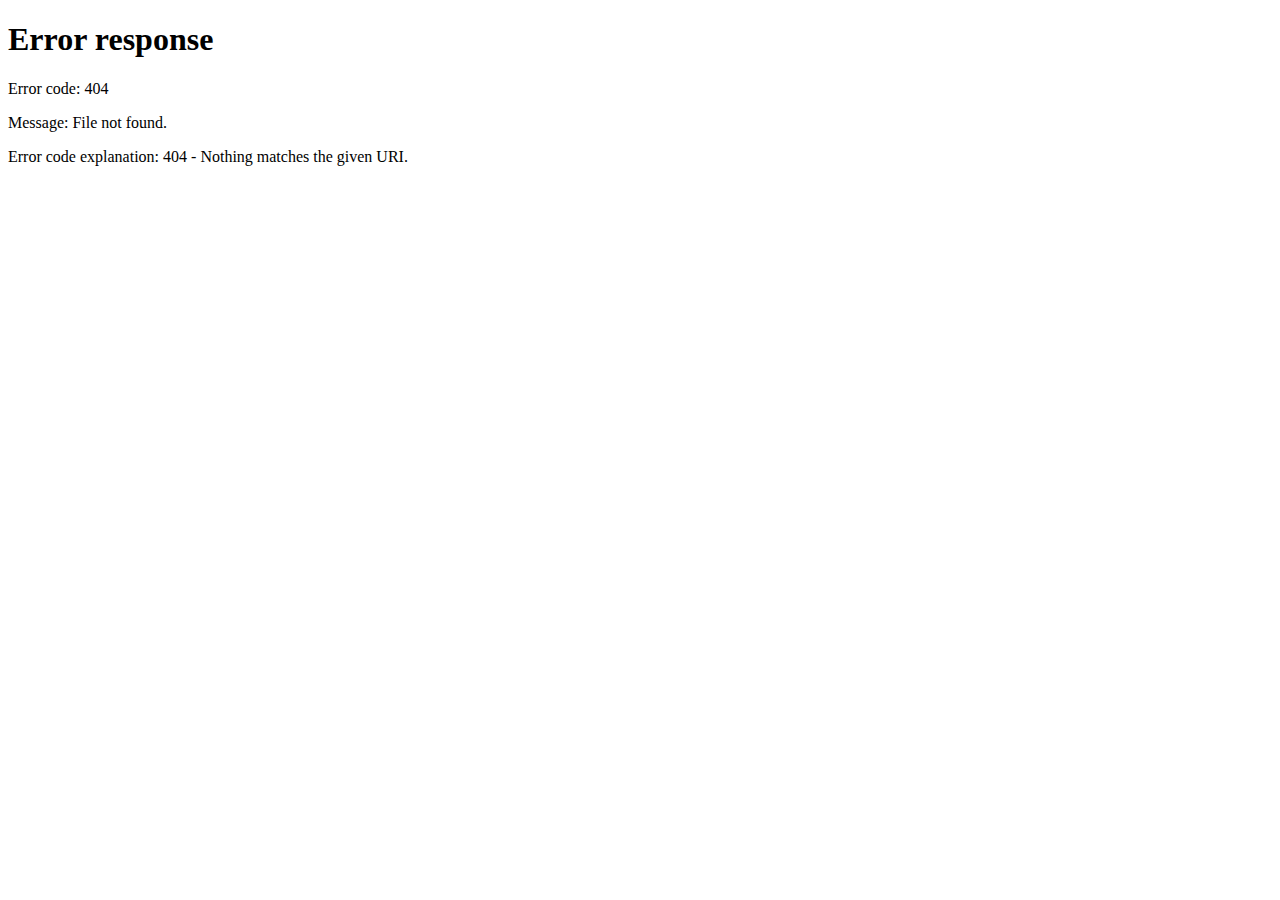
==== index.html @ 682e7604 "Create index.html" ====
<!DOCTYPE html>
<html>
<head>
    <title>Jacobo M.</title>
    <meta charset="utf-8">
    <meta name="description" content="Portfolio">
    <meta name="author" content="Jacobo Martinez">
    <meta http-equiv="refresh" content="0; url=SitePages/Homepage.html">
</head>
<body>
Loading Site...
</body>
</html>
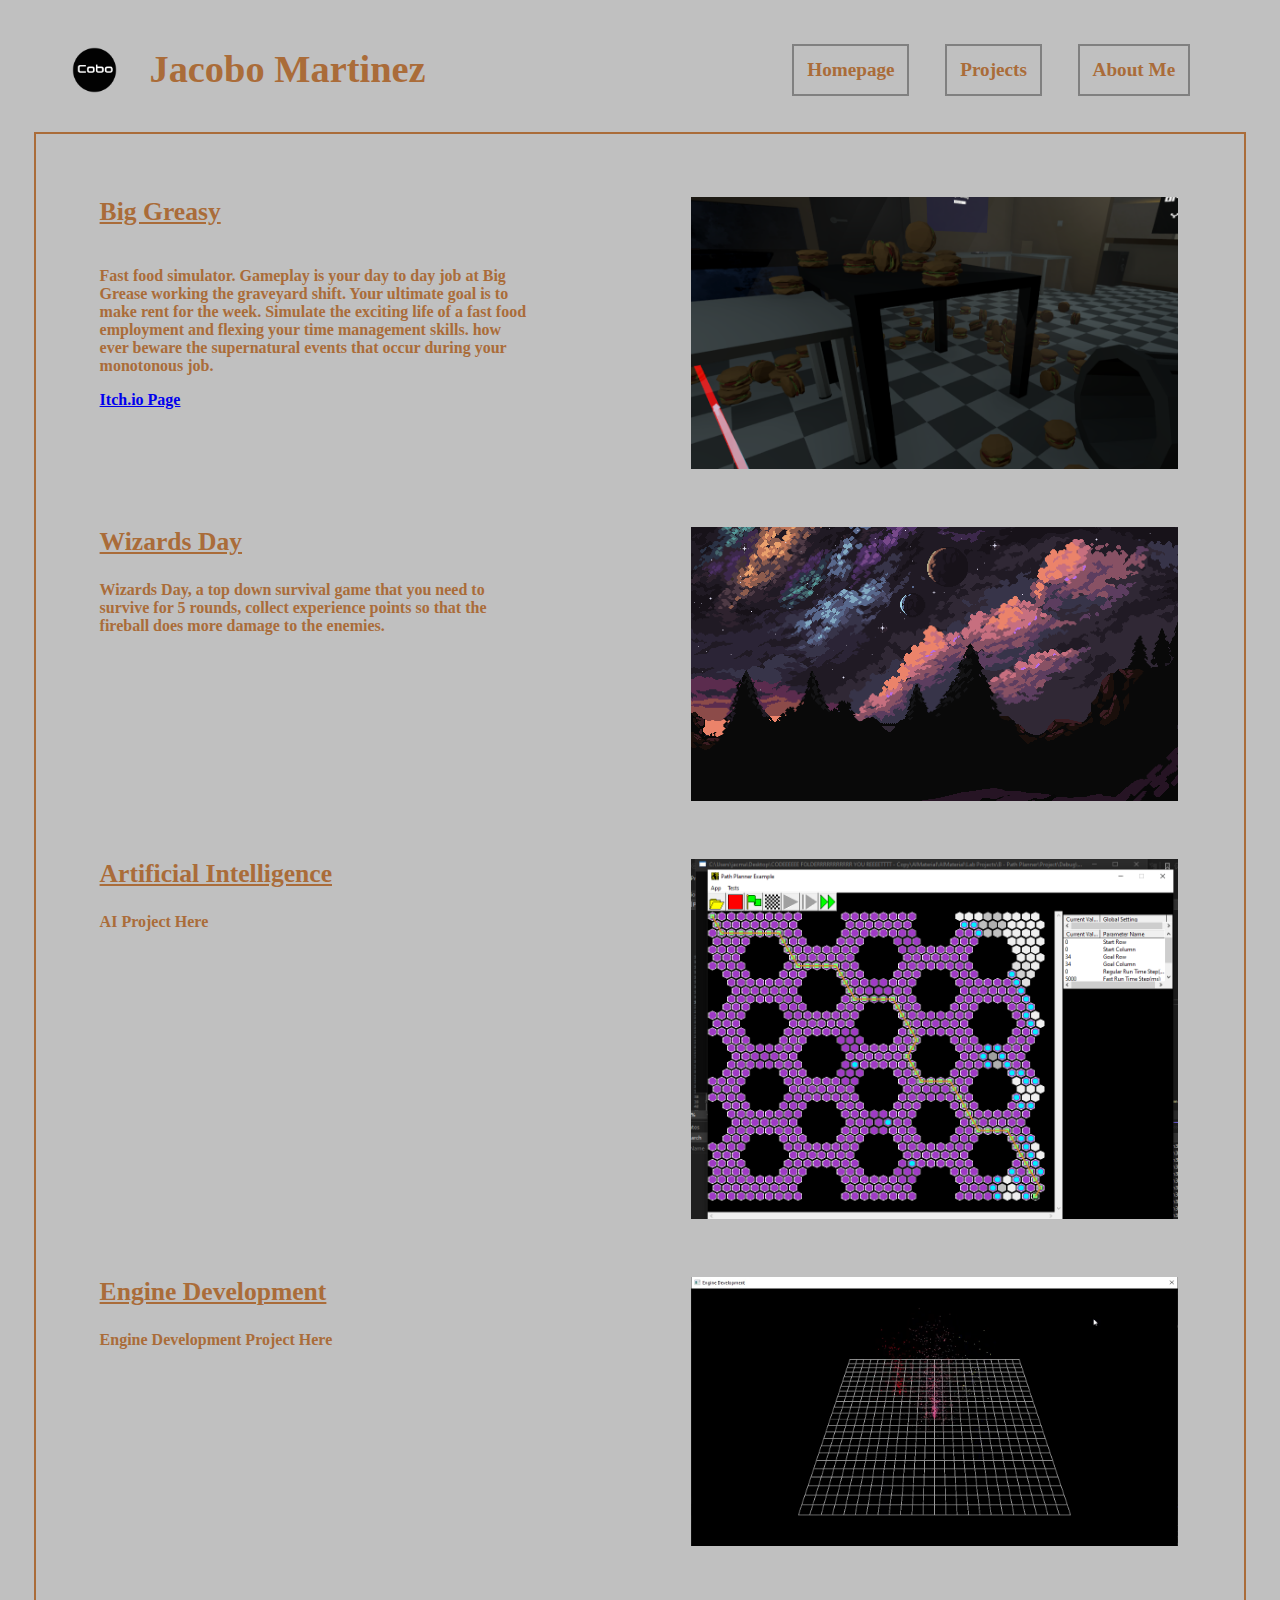
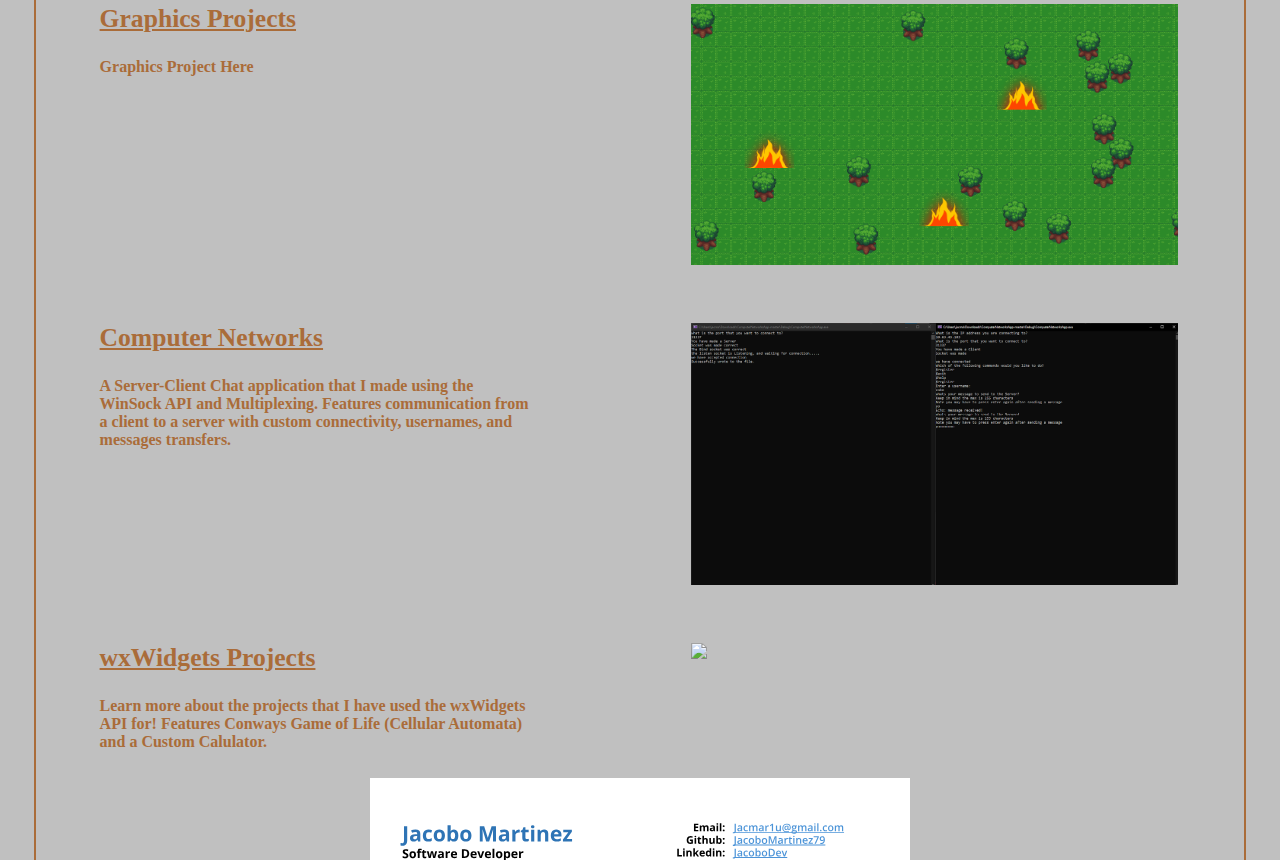
==== commit 21343d11: "Init Commit - Base Setup w/ Descriptions" ====
--- a/index.html
+++ b/index.html
@@ -1,6 +1,7 @@
 <!DOCTYPE html>
 <html>
 <head>
+    <link rel="icon" type="image/svg" href="../SiteImages/favicon.png" />
     <title>Jacobo M.</title>
     <meta charset="utf-8">
     <meta name="description" content="Portfolio">
@@ -8,6 +9,6 @@
     <meta http-equiv="refresh" content="0; url=SitePages/Homepage.html">
 </head>
 <body>
-Loading Site...
+    Loading Site...
 </body>
 </html>
